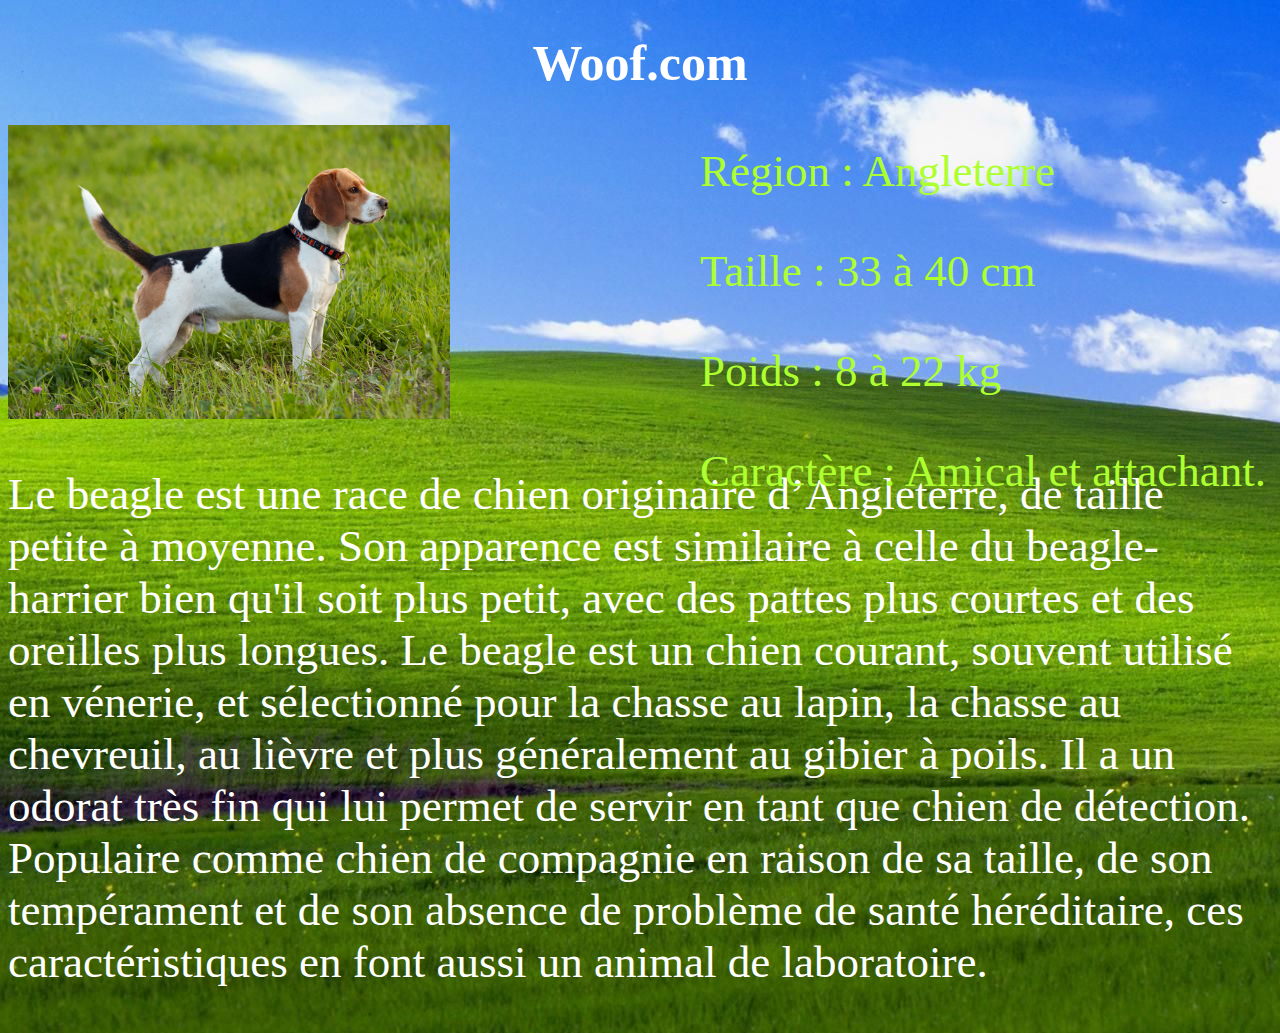
==== beagle.html @ b861e972 "Initial commit" ====
<!doctype html>
<html lang="fr">
<head>
  <meta charset="utf-8">
  <title>Woof.com</title>
  <link rel="stylesheet" href="./style.css">
  
</head>
<body>
   <center><h1 style="font-size:50px;color:white;" >Woof.com</h1></center>
   <img class="beagle" src="./image/beagle.jpg">
   <p class="b" style="color:white;">Le beagle est une race de chien originaire d’Angleterre, de taille petite à moyenne. Son apparence est similaire à celle du beagle-harrier bien qu'il soit plus petit, avec des pattes plus courtes et des oreilles plus longues. Le beagle est un chien courant, souvent utilisé en vénerie, et sélectionné pour la chasse au lapin, la chasse au chevreuil, au lièvre et plus généralement au gibier à poils. Il a un odorat très fin qui lui permet de servir en tant que chien de détection. Populaire comme chien de compagnie en raison de sa taille, de son tempérament et de son absence de problème de santé héréditaire, ces caractéristiques en font aussi un animal de laboratoire.</p>
   <p class ="c" style="color:greenyellow;">Région : Angleterre </p>
   <p class ="d" style="color:greenyellow;">Taille : 	33 à 40 cm</p>
   <p class ="e" style="color:greenyellow;">Poids : 8 à 22 kg</p>
   <p class ="f" style="color:greenyellow;">Caractère : Amical et attachant.</p>





</body>
</html>
---- style.css ----
img.resize {
    max-width:20%;
    max-height:20%;
    position: absolute;
    top: 230px; left: 135px;
    
  }

body {
    font-family:Impact, fantasy;
    background: url("./image/background.jpg");
    }

.encadrement{ border: 2px solid whitesmoke; padding: 5px;
    position: absolute;
    top: 450px; left: 190px;
 }



img.resize2 {
    max-width:20%;
    max-height:20%;
    position: absolute;
    top: 230px; left: 800px;
        
      }

.encadrement2{ border: 2px solid whitesmoke; padding: 5px;
        position: absolute;
        top: 450px; left: 855px;
     }

img.resize3 {
        max-width:20%;
        max-height:20%;
        position: absolute;
        top: 230px; left: 1465px;
            
          }

.encadrement3{ border: 2px solid whitesmoke; padding: 5px;
            position: absolute;
            top: 450px; left: 1545px;
         }



ol.a {
    position: absolute;
    top: 700px; left: 610px;
    font: 30px Impact, fantasy;
        }
p.a {
    font: 45px Impact, fantasy;

}

a.b{
    font: 20px Impact, fantasy;
    position: absolute;
    top: 930px; left: 900px;

}

p.b {
    font: 45px Impact, fantasy;


}

p.c {
    font: 45px Impact, fantasy;
    position: absolute;
    top: 100px; left: 700px;

}

p.d{
    font: 45px Impact, fantasy;
    position: absolute;
    top: 200px; left: 700px;

}

p.e{
    font: 45px Impact, fantasy;
    position: absolute;
    top: 300px; left: 700px;

}

p.f{
    font: 45px Impact, fantasy;
    position: absolute;
    top: 400px; left: 700px;

}

img.beagle {
    max-width:35%;
    max-height:35%;
    
    
  }
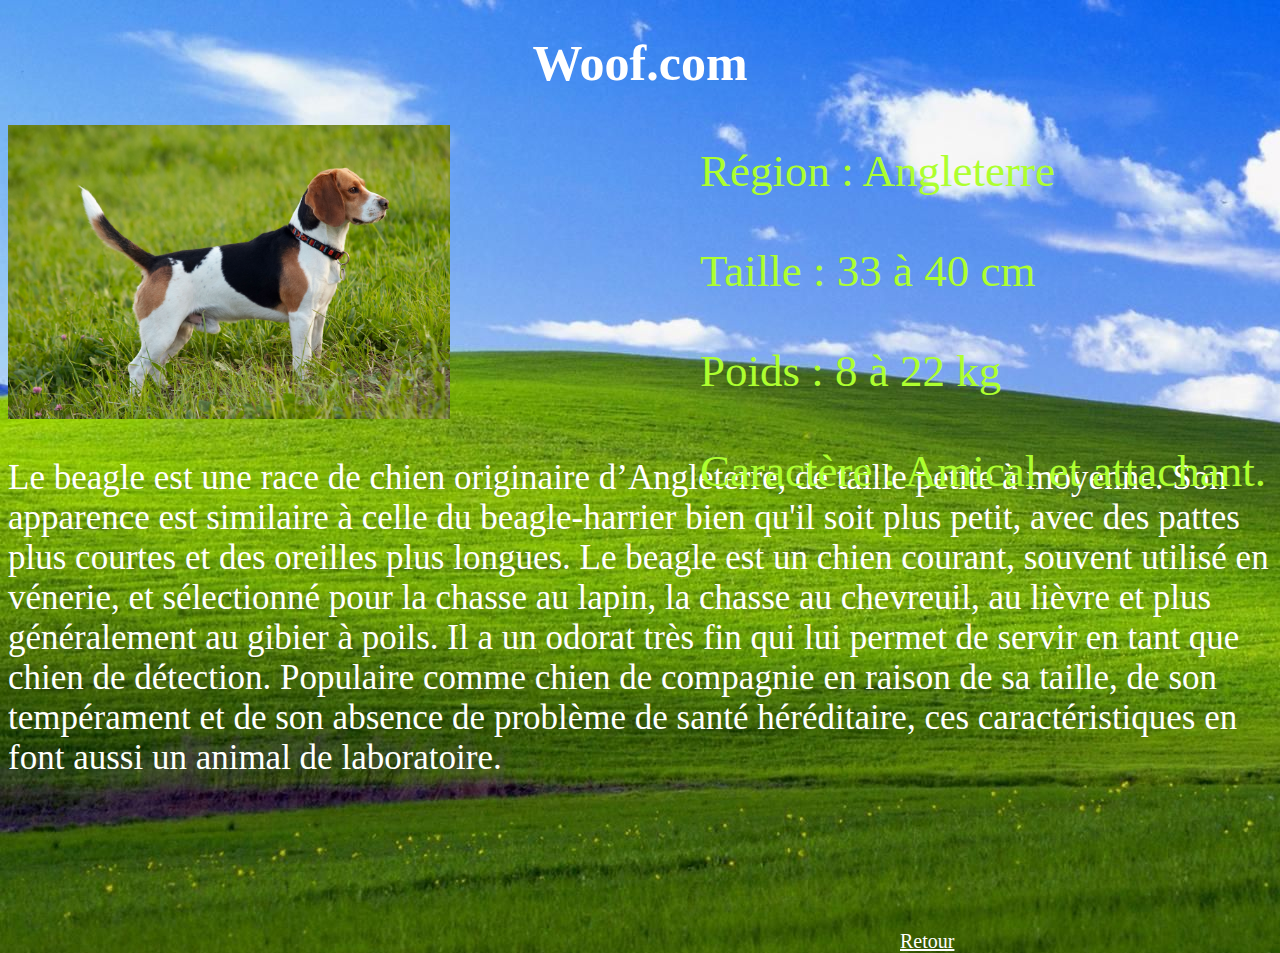
==== commit dfac05a5: "Bouton retour" ====
--- a/beagle.html
+++ b/beagle.html
@@ -9,11 +9,12 @@
 <body>
    <center><h1 style="font-size:50px;color:white;" >Woof.com</h1></center>
    <img class="beagle" src="./image/beagle.jpg">
-   <p class="b" style="color:white;">Le beagle est une race de chien originaire d’Angleterre, de taille petite à moyenne. Son apparence est similaire à celle du beagle-harrier bien qu'il soit plus petit, avec des pattes plus courtes et des oreilles plus longues. Le beagle est un chien courant, souvent utilisé en vénerie, et sélectionné pour la chasse au lapin, la chasse au chevreuil, au lièvre et plus généralement au gibier à poils. Il a un odorat très fin qui lui permet de servir en tant que chien de détection. Populaire comme chien de compagnie en raison de sa taille, de son tempérament et de son absence de problème de santé héréditaire, ces caractéristiques en font aussi un animal de laboratoire.</p>
+   <p class="g" style="color:white;">Le beagle est une race de chien originaire d’Angleterre, de taille petite à moyenne. Son apparence est similaire à celle du beagle-harrier bien qu'il soit plus petit, avec des pattes plus courtes et des oreilles plus longues. Le beagle est un chien courant, souvent utilisé en vénerie, et sélectionné pour la chasse au lapin, la chasse au chevreuil, au lièvre et plus généralement au gibier à poils. Il a un odorat très fin qui lui permet de servir en tant que chien de détection. Populaire comme chien de compagnie en raison de sa taille, de son tempérament et de son absence de problème de santé héréditaire, ces caractéristiques en font aussi un animal de laboratoire.</p>
    <p class ="c" style="color:greenyellow;">Région : Angleterre </p>
    <p class ="d" style="color:greenyellow;">Taille : 	33 à 40 cm</p>
    <p class ="e" style="color:greenyellow;">Poids : 8 à 22 kg</p>
    <p class ="f" style="color:greenyellow;">Caractère : Amical et attachant.</p>
+   <a class="b" href="index.html" style="color:white;" >Retour</a>
 
 
 
--- a/style.css
+++ b/style.css
@@ -102,4 +102,11 @@
     max-height:35%;
     
     
-  }+  }
+
+p.g {
+    font: 35px Impact, fantasy;
+
+
+}
+
